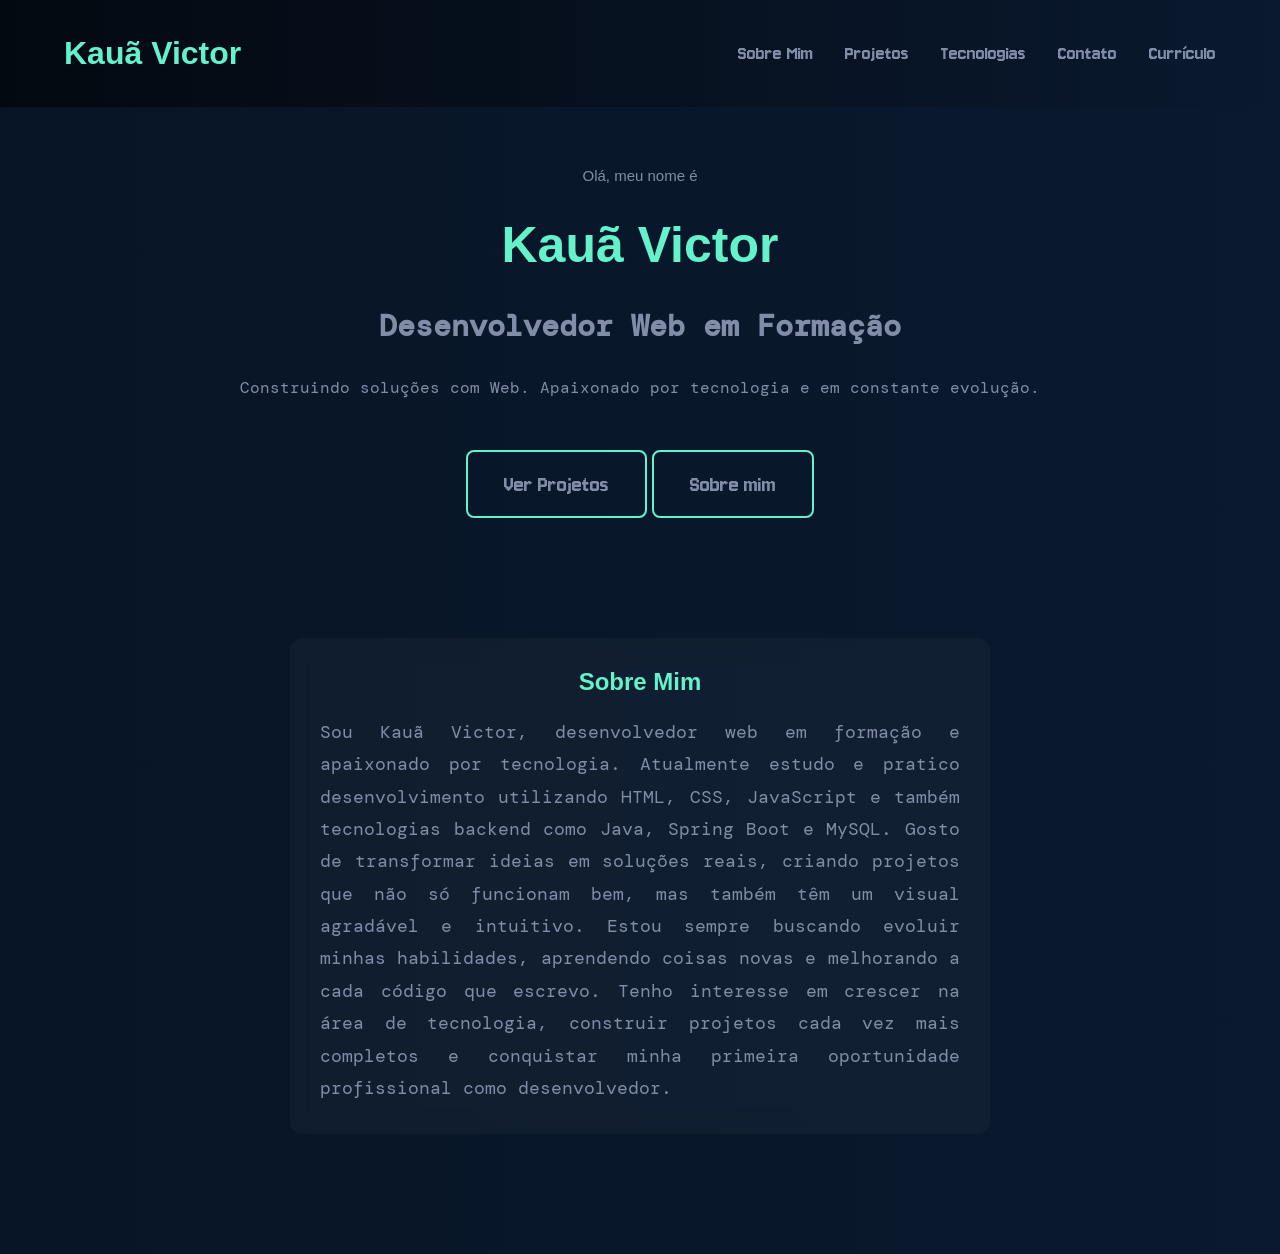
==== main.html @ d1f807bf "fase inicial portfolio" ====
<!DOCTYPE html>
<html lang="pt-br">
<head>
    <meta charset="UTF-8">
    <meta name="viewport" content="width=device-width, initial-scale=1.0">
    <title>Meu Portfolio</title>
    <link rel="stylesheet" href="style.css">
</head>
<body>
    <header class="main-header">
            <h1>Kauã Victor</h1>
            <div class="left-elements">
            <span class="left-dot"></span>
            </div>
            <nav class="nav-links">
            <ul>
                <li>
                    <a href="#">Sobre Mim</a>
                </li>
                <li>
                    <a href="#">Projetos</a>
                </li>
                <li>
                    <a href="#">Tecnologias</a>
                </li>
                <li>
                    <a href="#">Contato</a>
                </li>
                <li>
                    <a href="#">Currículo</a>
                </li>
            </ul> 
            </nav>
    </header>

    <main class="principal">
        <section class="inicio">
            <div class="apresentacao">
                <span class="saudacao">Olá, meu nome é</span>
                <h1 class="nome-destaque">Kauã Victor</h1>
                <h2 class="profissao">Desenvolvedor Web em Formação</h2>
                <p class="descricao">Construindo soluções com Web. Apaixonado por tecnologia e em constante evolução.</p>
                
                <div class="botoes-acao">
                    <a href="#projetos" class="btn btn-primario">Ver Projetos</a>
                    <a href="#sobre" class="btn btn-secundario">Sobre mim</a>
                </div>
            </div>
        </section>

        <section class="sobre-mim">
        <div>
            <h1 class="sobre">Sobre Mim</h1>
            <p>Sou Kauã Victor, desenvolvedor web em formação e apaixonado por tecnologia. Atualmente estudo e pratico desenvolvimento utilizando HTML, CSS, JavaScript e também tecnologias backend como Java, Spring Boot e MySQL.

            Gosto de transformar ideias em soluções reais, criando projetos que não só funcionam bem, mas também têm um visual agradável e intuitivo. Estou sempre buscando evoluir minhas habilidades, aprendendo coisas novas e melhorando a cada código que escrevo.

            Tenho interesse em crescer na área de tecnologia, construir projetos cada vez mais completos e conquistar minha primeira oportunidade profissional como desenvolvedor.
            </p>
        </div>
</main>
    
    <footer>
            

    </footer>
</body>
</html>
---- style.css ----
@charset "UTF-8";

@import url('https://fonts.googleapis.com/css2?family=DM+Mono:ital,wght@0,300;0,400;0,500;1,300;1,400;1,500&display=swap');
@import url('https://fonts.googleapis.com/css2?family=Jersey+10&display=swap');

* {
    margin: 0;
    padding: 0;
    box-sizing: border-box;
}

body {
    font-family: Arial, Helvetica, sans-serif;
    background-image: linear-gradient(to right, #081526, #0A192F);
}

.main-header {
    display: flex;
    align-items: center;
    justify-content: space-between;
    padding: 2.2rem 5%;
    position: sticky;
    top: 0;
    z-index: 1000;
    background-image: linear-gradient(to right, #030910, #0A192F);    
}

.left-elements {
    display: flex;
    align-items: center;
    
}

.left-dot {
    font-size: 2rem;
    color: #000000;
    margin-right: -0.5rem;
}

.nav-links ul {
    display: flex;
    list-style: none;
    gap: 2rem;
    text-decoration: none;
    
}

.nav-links a:hover {
    opacity: 0.7;
}


.inicio {
    display: flex;
    align-items: center;
    justify-content: center;
}

.inicio .apresentacao {
    text-align: center;
    margin-top: 60px;
    display: grid;
    gap: 2rem;
}

.inicio .saudacao {
    color: #818DA6;
    font-size: 15px;
}

.inicio .nome-destaque {
    font-size: 50px;
}

.inicio .profissao {
    font-size: 30px;
}

.inicio a {
    font-size: 1.5em;
    padding: 0.8em 1.5em;
    margin-top: 20px;
    display: inline-block;
    border: 2px solid #63F2CA;
    border-radius: 8px;
}
    


.inicio a:hover {
    opacity: 0.7;
}

.sobre-mim {
    max-width: 700px;
    margin: 120px auto;
    padding: 30px;
    background: rgba(255,255,255,0.03);
    border-radius: 12px;
    backdrop-filter: blur(10px);
}

.sobre-mim p {
    text-align: justify;
    line-height: 1.8;
    font-size: 18px;
}

.sobre-mim h1 {
    text-align: center;
    margin-bottom: 20px;
}

h1 {
    color: #63F2CA;
}

h2 {
    font-family: "DM Mono", monospace;
    color: #818DA6;
}

h3 {
    color: #818DA6 ;
}

p {
    font-family: "DM Mono", monospace;
    color: #818DA6;
}

a {
    font-family: "Jersey 10", sans-serif;
    font-weight: 400;
    font-style: normal;
    font-size: 1.3em;
    color: #818DA6;
    text-decoration: none;

}
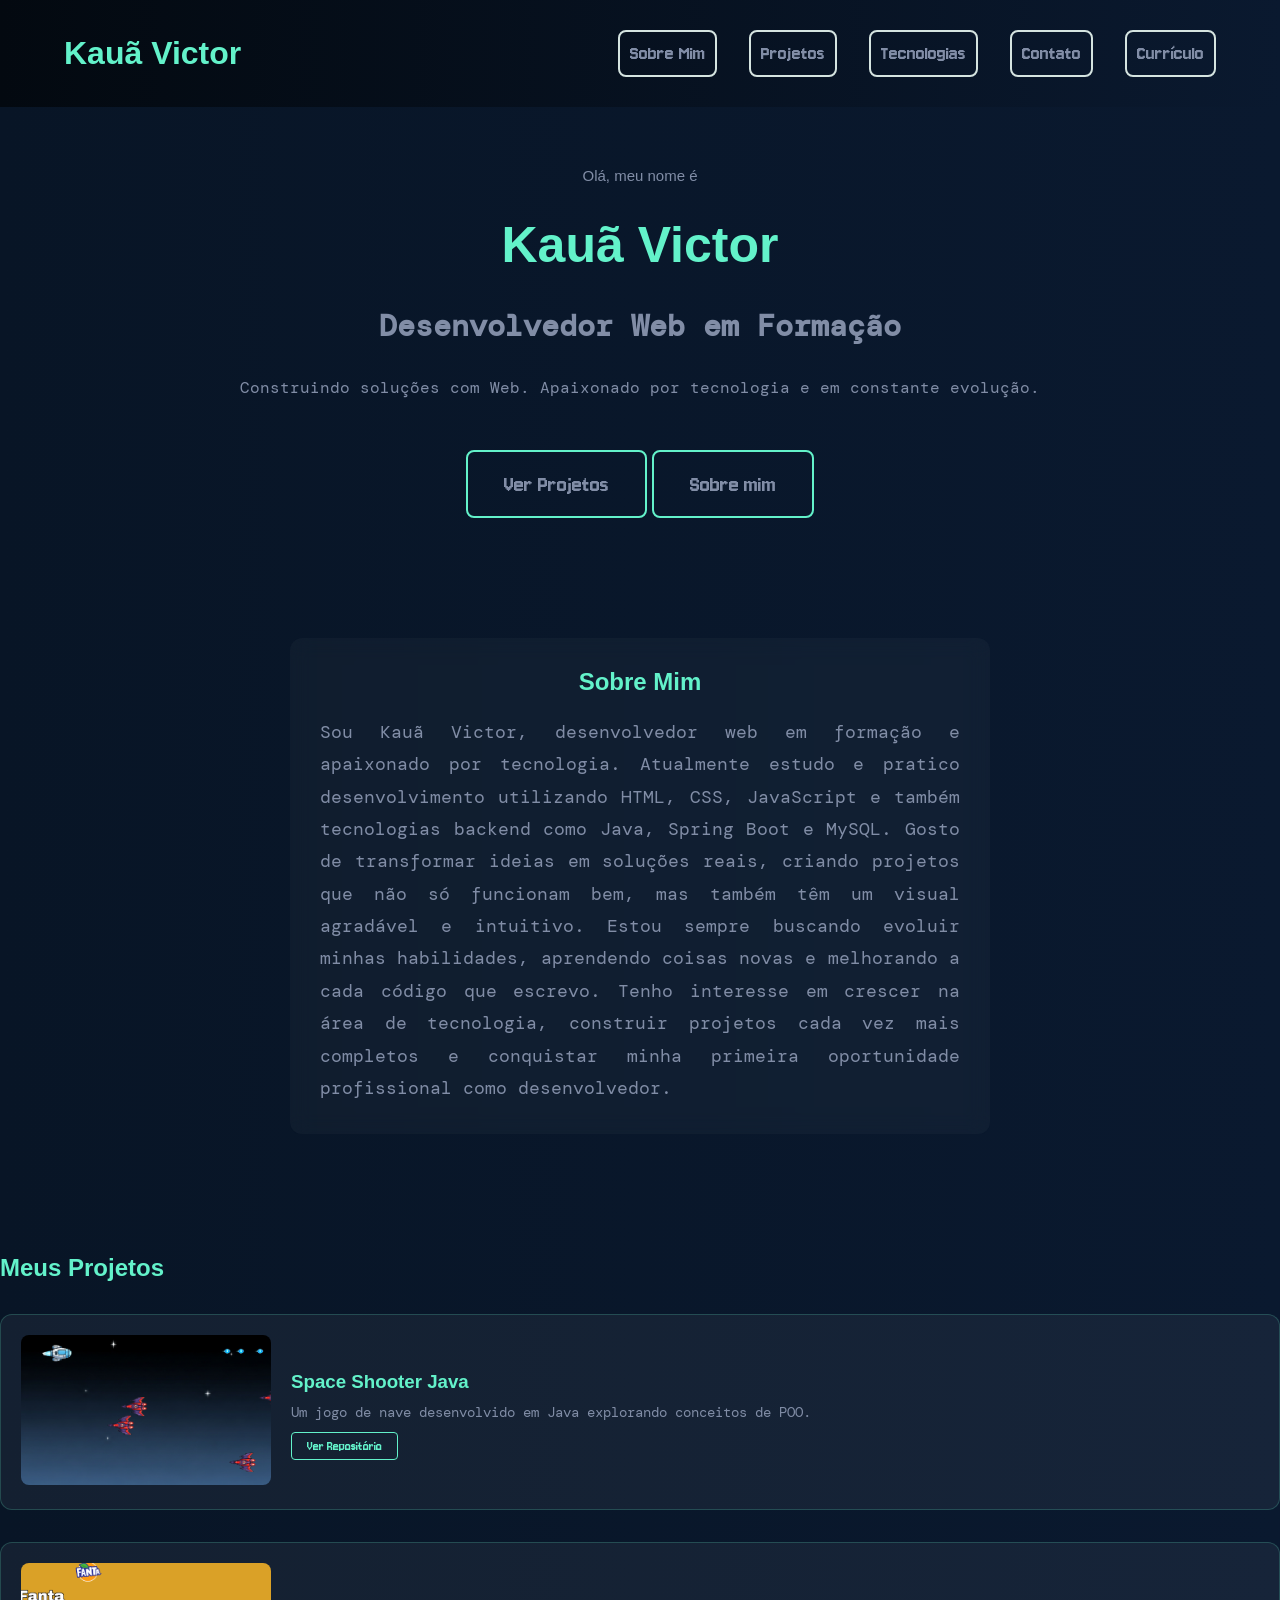
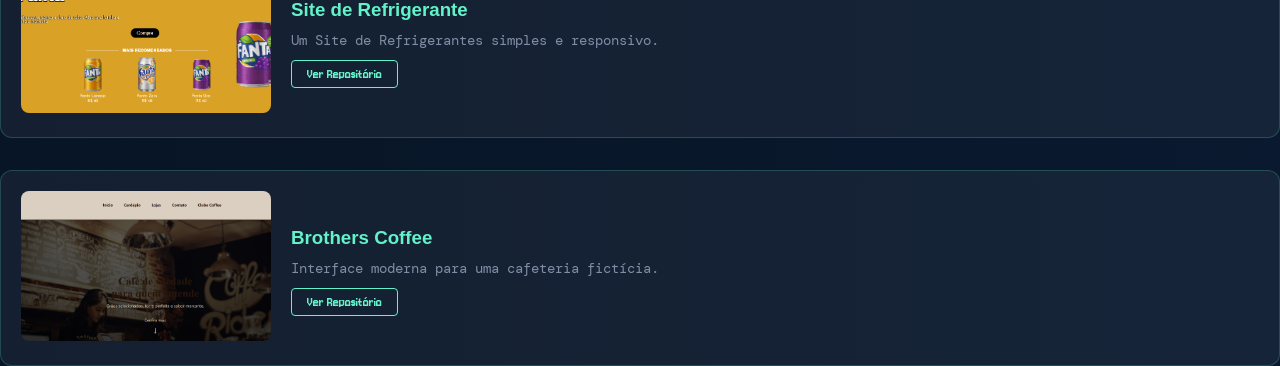
==== commit e9bb0b0f: "layout: organizando seção de projetos e ajuste na navegação interna" ====
--- a/main.html
+++ b/main.html
@@ -5,6 +5,7 @@
     <meta name="viewport" content="width=device-width, initial-scale=1.0">
     <title>Meu Portfolio</title>
     <link rel="stylesheet" href="style.css">
+    <link rel="shortcut icon" href="res/favicon.ico" type="image/x-icon">
 </head>
 <body>
     <header class="main-header">
@@ -15,10 +16,10 @@
             <nav class="nav-links">
             <ul>
                 <li>
-                    <a href="#">Sobre Mim</a>
+                    <a href="#sobre-mim">Sobre Mim</a>
                 </li>
                 <li>
-                    <a href="#">Projetos</a>
+                    <a href="#projetos">Projetos</a>
                 </li>
                 <li>
                     <a href="#">Tecnologias</a>
@@ -43,12 +44,12 @@
                 
                 <div class="botoes-acao">
                     <a href="#projetos" class="btn btn-primario">Ver Projetos</a>
-                    <a href="#sobre" class="btn btn-secundario">Sobre mim</a>
+                    <a href="#sobre-mim" class="btn btn-secundario">Sobre mim</a>
                 </div>
             </div>
         </section>
 
-        <section class="sobre-mim">
+        <section class="sobre-mim" id="sobre-mim">
         <div>
             <h1 class="sobre">Sobre Mim</h1>
             <p>Sou Kauã Victor, desenvolvedor web em formação e apaixonado por tecnologia. Atualmente estudo e pratico desenvolvimento utilizando HTML, CSS, JavaScript e também tecnologias backend como Java, Spring Boot e MySQL.
@@ -58,6 +59,39 @@
             Tenho interesse em crescer na área de tecnologia, construir projetos cada vez mais completos e conquistar minha primeira oportunidade profissional como desenvolvedor.
             </p>
         </div>
+        </section>
+
+        <section class="projetos" id="projetos">
+    <h1>Meus Projetos</h1>
+    <div class="projetos-grid">
+        <div class="projeto-card">
+            <div class="projeto-imagem">
+                <img src="res/spaceshooter.png" alt="Preview Space Shooter">
+            </div>
+            <div class="projeto-info">
+                <h3>Space Shooter Java</h3>
+                <p>Um jogo de nave desenvolvido em Java explorando conceitos de POO.</p>
+                <a href="https://github.com/KauaVictor-dev/SpaceShooter-Java" target="_blank" class="btn-repo">Ver Repositório</a>
+            </div>
+        </div> <div class="projeto-card">
+            <div class="projeto-imagem">
+                <img src="res/fanta.png" alt="Preview Site">
+            </div>
+            <div class="projeto-info">
+                <h3>Site de Refrigerante</h3>
+                <p>Um Site de Refrigerantes simples e responsivo.</p>
+                <a href="https://github.com/KauaVictor-dev/Site-de-Refrigerante" target="_blank" class="btn-repo">Ver Repositório</a>
+            </div>
+        </div> <div class="projeto-card">
+            <div class="projeto-imagem">
+                <img src="res/coffe.png" alt="Preview Coffee">
+            </div>
+            <div class="projeto-info">
+                <h3>Brothers Coffee</h3>
+                <p>Interface moderna para uma cafeteria fictícia.</p>
+                <a href="https://github.com/KauaVictor-dev/Brothers-Coffe" target="_blank" class="btn-repo">Ver Repositório</a>
+            </div>
+        </div> </div> </section>
 </main>
     
     <footer>
--- a/style.css
+++ b/style.css
@@ -7,6 +7,10 @@
     margin: 0;
     padding: 0;
     box-sizing: border-box;
+}
+
+html {
+    scroll-behavior: smooth;
 }
 
 body {
@@ -43,6 +47,12 @@
     gap: 2rem;
     text-decoration: none;
     
+}
+
+.nav-links a {
+    border: 2px solid #d5e4e0;
+    padding: 10px;
+    border-radius: 8px;
 }
 
 .nav-links a:hover {
@@ -91,6 +101,10 @@
     opacity: 0.7;
 }
 
+.sobre-mim, .projetos {
+    scroll-margin-top: 110px;
+}
+
 .sobre-mim {
     max-width: 700px;
     margin: 120px auto;
@@ -111,6 +125,81 @@
     margin-bottom: 20px;
 }
 
+
+/* Container que segura todos os cards */
+.projetos-grid {
+    display: flex;
+    flex-direction: column;
+    gap: 2rem;
+    margin-top: 2rem;
+}
+
+/* O Card individual */
+.projeto-card {
+    display: flex;
+    align-items: center;
+    gap: 20px;
+    background: rgba(255, 255, 255, 0.05);
+    border-radius: 12px;
+    padding: 20px;
+    border: 1px solid rgba(99, 242, 202, 0.2); 
+    transition: transform 0.3s ease;
+}
+
+.projeto-card:hover {
+    transform: translateY(-5px);
+    background: rgba(255, 255, 255, 0.08);
+}
+
+/* Ajuste da Imagem */
+.projeto-imagem img {
+    width: 250px;
+    height: 150px;
+    object-fit: cover; 
+    border-radius: 8px;
+}
+
+/* Texto do Card */
+.projeto-info {
+    flex: 1;
+}
+
+.projeto-info h3 {
+    color: #63F2CA;
+    margin-bottom: 10px;
+}
+
+.projeto-info p {
+    font-size: 0.9rem;
+    margin-bottom: 15px;
+}
+
+.btn-repo {
+    font-size: 0.9rem !important;
+    color: #63F2CA !important;
+    border: 1px solid #63F2CA;
+    padding: 5px 15px;
+    border-radius: 4px;
+    transition: 0.3s;
+}
+
+.btn-repo:hover {
+    background: #63F2CA;
+    color: #0A192F !important;
+}
+
+@media (max-width: 600px) {
+    .projeto-card {
+        flex-direction: column;
+        text-align: center;
+    }
+    .projeto-imagem img {
+        width: 100%;
+    }
+}
+
+
+
 h1 {
     color: #63F2CA;
 }
